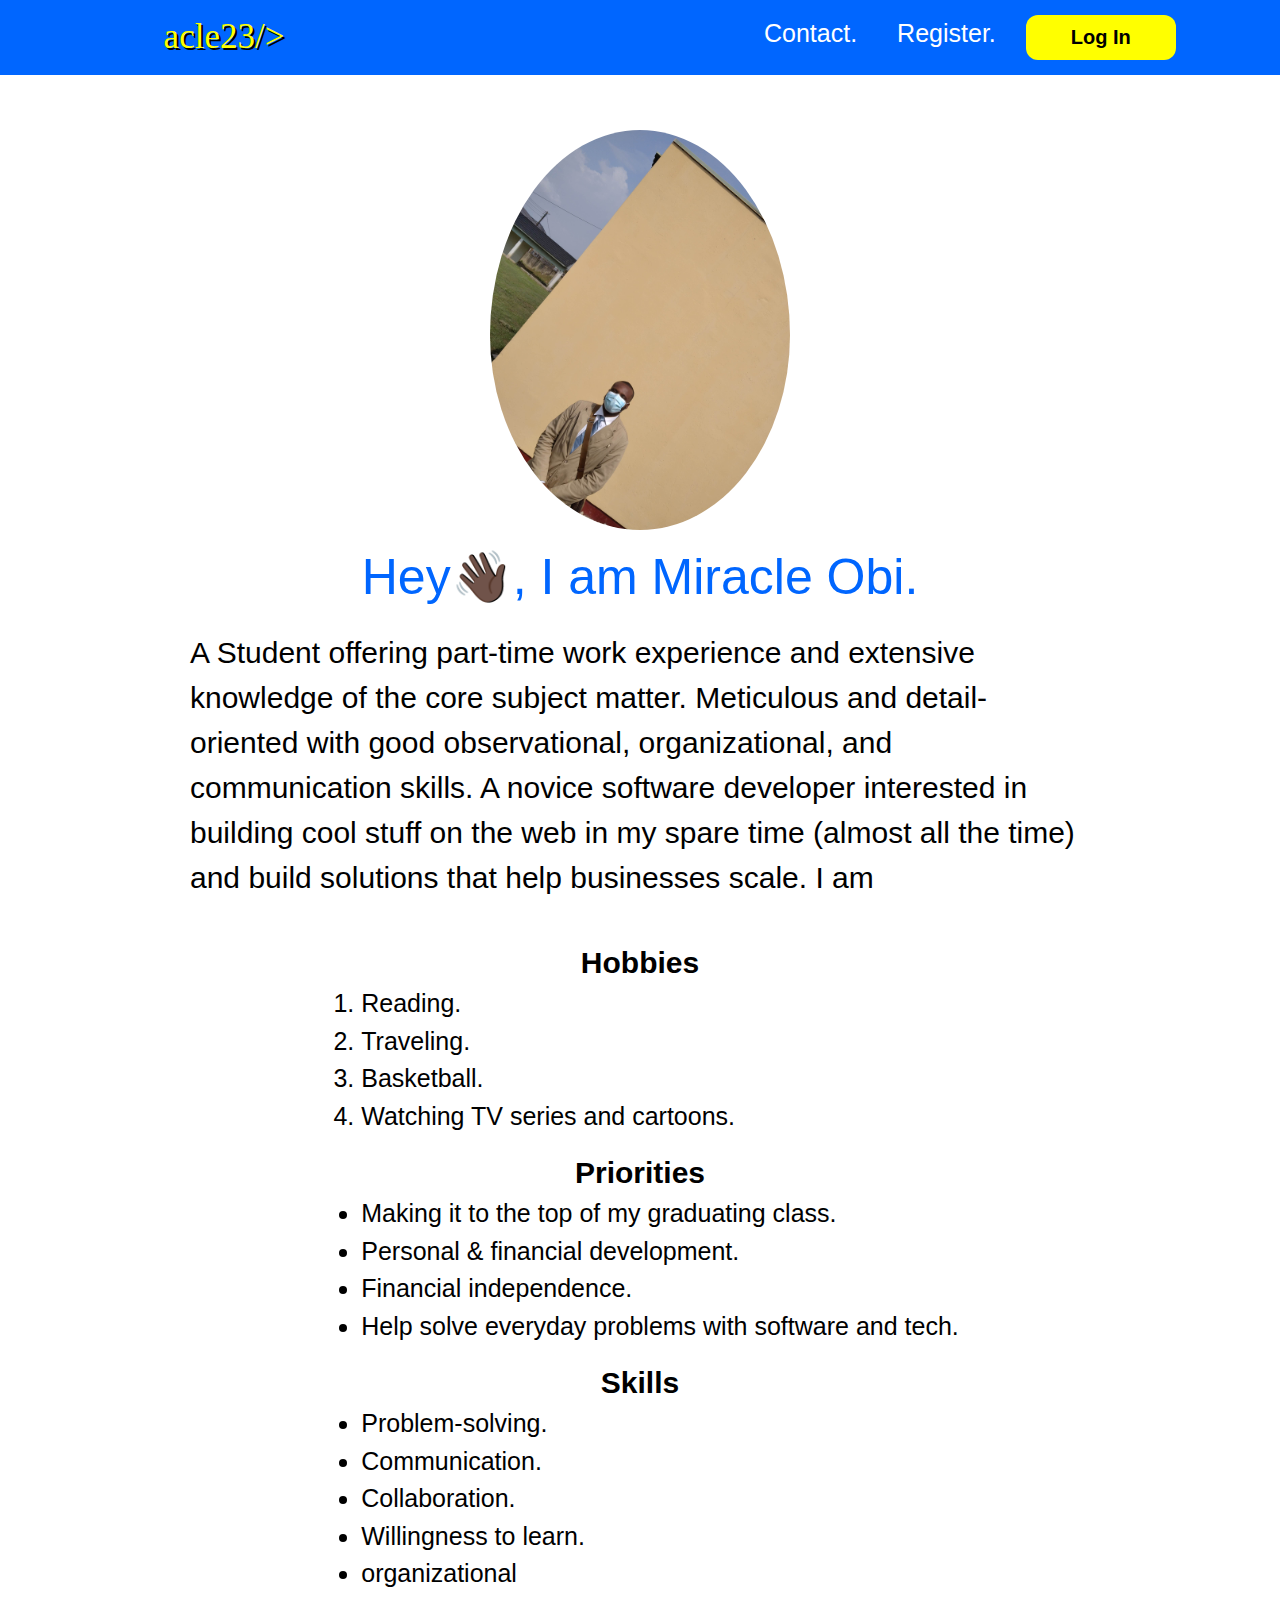
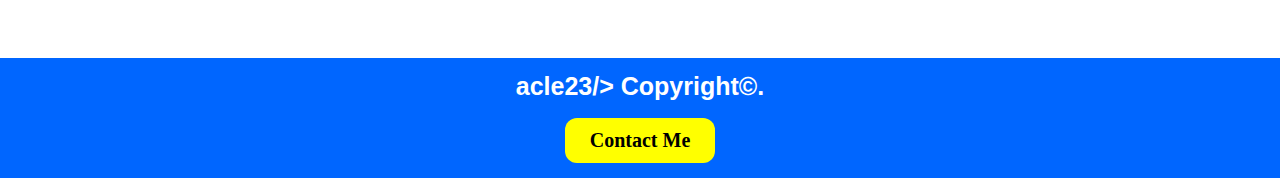
==== index.html @ 6b9d2fe5 "Rename About.html to index.html" ====
<html lang="en">
<head>
    <meta charset="UTF-8">
    <meta http-equiv="X-UA-Compatible" content="IE=edge">
    <meta name="viewport" content="width=device-width, initial-scale=1.0">
    <link rel="stylesheet" href="./style.css" content="text/css">
    <title>About</title>
</head>
    <body>
        <header class="header">
            <nav id="navbar" class="nav-menu">
                <div class="logo">
                    <h1>acle23/></h1>
                </div>
                <ul class="nav-list">
                    <li> 
                        <a href="./contact.html" class="nav-link" id="contact">Contact.</a>
                    </li>
                    <li>
                        <a href="./Register.html" class="nav-link" id="register">Register.</a>
                    </li>
                    <li>
                        <a href="./Login.html" id=button"><button>Log In</button></a>
                    </li>
                </ul>
            </nav>
        </header>
        <main>
            <section class="section-1">
                <img src="./miracle.jpg" alt="Acle23" />
                <h2>Hey&#128075;&#127999;, I am Miracle Obi.</h2>
                <p>
                    A Student offering part-time work experience and extensive knowledge of the 
                    core subject matter. Meticulous and detail- oriented with good observational, organizational, and communication skills.
                    A novice software developer interested in building cool stuff on the web 
                    in my spare time (almost all the time) and build solutions that help businesses scale. 
                    I am 
            <section class="section-2">
                <h3>Hobbies</h3>
                <ol>
                    <li>Reading.</li>
                    <li>Traveling.</li>
                    <li>Basketball.</li>
                    <li>Watching TV series and cartoons.</li>
                </ol>
                <h4>Priorities</h4>
                <ul>
                    <li>Making it to the top of my graduating class.</li>
                    <li>Personal & financial development.</li>
                    <li>Financial independence.</li>
                    <li>Help solve everyday problems with software and tech.</li>
                </ul>
                <h5>Skills</h5>
                <ul>
                    <li>Problem-solving.</li>
                    <li>Communication.</li>
                    <li>Collaboration.</li>
                    <li>Willingness to learn.</li>
                    <li>organizational</li>
                </ul>
            </section>
            
        </main>
    </body>

    <footer class="footer">
        <P>acle23/> Copyright&copy;.</P>
        <a href="mailto:mu.obi@stu.unizik.edu.ng"><button type="button" class="btn-3">Contact Me</button></a>
    </footer>
</html>
---- style.css ----
* {
  margin: 0;
}

html {
  width: 100%;
  height: 100%;
  box-sizing: border-box;
  font-size: 10px;
  scroll-behavior: smooth;
  overflow-x: hidden;
}
  
body {
  position: relative;
  width: 100%;
  height: 100%;
  font-family: 'Trebuchet MS', 'Lucida Sans Unicode', 'Lucida Grande', 'Lucida Sans', Arial, sans-serif;
  font-size: 25px;
  font-weight: 400;
  line-height: 1.5;
  color: #000;
}

h1 {
  width: 35vw;
  font-size: 35px;
  font-family: cursive;
  font-weight: 500;
  color: yellow;
  text-align: center; 
  text-shadow: 2px 2px #000;
}
  
h2 {
  font-size: 50px;
  font-weight: 500;
  color: rgb(0, 102, 255);
  padding-bottom: 15px;
}

h3 {
  font-size: 30px;
  color: #000;
  text-align: center;
  padding-top: 15px;
}

h4 {
  font-size: 30px;
  color: #000;
  text-align: center;
  padding-top: 15px;
}

h5 {
  font-size: 30px;
  color: #000;
  text-align: center;
  padding-top: 15px;
}
  
ul {
  list-style: none;
}
  
ol {
  text-align: start;
}

a {
  text-decoration: none;
  color: #fff;
}

a[id="button"] {
  background: -webkit-linear-gradient(blue, black);
  -webkit-background-clip: text;
  -webkit-text-fill-color: transparent;
}
  
img {
  display: block;
  max-width: 300px;
  width: 100%;
  height: 40%;
  border-radius: 50%;
  padding-bottom: 10px;
}

.header {
  /* keeps navigation bar static/on-top while scrolling */
  position: fixed;

  top: 0;
  display: flex;
  justify-content: center;
  align-items: center;
  padding: 0 20px;
  width: 100%;
  height: 75px;
  background: rgb(0, 102, 255);
  color: #fff;
}

.logo {
  /* 65% of the viewpoint size */
  width: 55vw;

  /* horizontally aligning the image and letter */
  display: flex;
}

nav {
  font-weight: 400;
}

/* horizontally aligns the navigation bar */
.nav-menu {
  display: flex;
  align-items: center;
  justify-content: center;
  flex-direction: row;
}

nav > ul {
  /* horizontally aligning the navigation links */
  width: 45vw;
  display: flex;
  flex-direction: row;
}

/* spacing the navigation content */
.nav-link {
  padding: 20px;
}
  
a[id="about"]:hover {
  background-color: #000;
}

a[id="contact"]:hover {
  background-color: #000;
}

a[id="register"]:hover {
  background-color: #000;
}

button {
  width: 150px;
  height: 45px;
  font-size: 20px;
  background-color: yellow;
  border: none;
  border-radius: 12px;
  text-transform: capitalize;
  font-weight: 700;
  margin: 0 10px;
}

button:hover {
  transform: translateY(-6px);
  cursor: pointer;
}
  
.section-1 {
  margin-top: 13rem;
  display: flex;
  align-items: center;
  justify-content: center;
  flex-direction: column;
  width: 100%;
  height: fit-content;
  background-color: #fff;
}
  
.section-1 > p {
  max-width: 900px;
  font-size: 30px;
  font-weight: 200;
  color: #000;
}

.section-2 {
  margin: 25px auto;
  color: #000;
  padding-bottom: 40px;
}

.section-2 > ul > li {
  list-style: disc;
}

.footer {
  display: flex;
  align-items: center;
  justify-content: space-between;
  flex-direction: column;
  margin: 0;
  padding: 0px;
  background-color: rgb(0, 102, 255);
  width: 100%; 
  height: 120px;
  color: #fff;
  text-align: center;
}

footer > p {
  padding-top: 10px;
}

/* contact page styling */

.title {
  margin-top: 90px;
  text-align: center;
  color: rgb(0, 102, 255);
  font-size: 50px;
  font-family: cursive;
}

fieldset {
  max-width: 600px;
  width: 100%;
  margin: 50px auto;
  height: 600px;
  background: #fff;
  border: 2px solid #000;
  border-radius: 6px;
  box-shadow: 5px 10px rgb(0, 102, 255);
  padding: 12px 20px;
  overflow: hidden;
}

input {
  display: block;
  width: 100%;
  padding: 17px 20px;
  font-size: 15px;
  font-family: inherit;
  box-sizing: border-box;
  border: 2px solid #000;
  border-radius: 10px;
}

textarea[value='text'] {
  width: 100%;
  margin-bottom: 50px;
  box-sizing: border-box;
  font-size: 15px;
  font-family: inherit;
  border: 2px solid #000;
  border-radius: 10px;
}

p {
  font-weight: 700;
}

label {
  width: 150px;
  display: inline-block;
  text-align: start;
  padding: 10px 0px;
  vertical-align: top;
}

.btn {

  /* button styling, positioning, width and height */
  width: 500;
  margin-left: 45px;
  height: 50px;
  font-size: 20px;
  font-family: cursive;
  font-weight: 700;
  text-transform: uppercase;
  border: none;
  background: yellow;
  cursor: pointer;
  color: #000;
}

/* Log in page styling */

fieldset[class='login'] {
  max-width: 600px;
  width: 100%;
  margin: 50px auto;
  height: 400px;
  background: #fff;
  border: 2px solid #000;
  border-radius: 6px;
  box-shadow: 5px 10px rgb(0, 102, 255);
  padding: 12px 20px;
  overflow: hidden;
}

input[type='password'] {
  margin-bottom: 16px;
}

label[class='confirm-password'] {
  display: inline;
}

input[id='confirm-password'] {
  margin-top: 15px;
}

.btn-1 {
  /* button styling, positioning, width and height */
  width: 500;
  margin-top: 30px;
  margin-left: 45px;
  height: 50px;
  font-size: 20px;
  font-family: cursive;
  font-weight: 700;
  text-transform: uppercase;
  border: none;
  background: yellow;
  cursor: pointer;
  color: #000;
}

/* styling for register page */

fieldset[class="information"] {
  max-width: 600px;
  width: 100%;
  margin: 50px auto;
  height: 1200px;
  background: #fff;
  border: 2px solid #000;
  border-radius: 6px;
  box-shadow: 5px 10px rgb(0, 102, 255);
  padding: 12px 20px;
  overflow: hidden;
}

label[class="cell-number"] {
  display: inline;
}

input[id='phone-number'] {
  margin-top: 14px;
}

select {
  display: inline-block;
  width: 100%;
  padding: 17px 20px;
  border: 2px solid #000;
  border-radius: 10px;
  box-sizing: border-box;
}

input[id="last-name"] {
  margin-bottom: 16px;
}

.btn-2 {
  /* button styling, positioning, width and height */
  width: 500;
  margin-top: 30px;
  margin-left: 45px;
  height: 50px;
  font-size: 20px;
  font-family: cursive;
  font-weight: 700;
  text-transform: uppercase;
  border: none;
  background: yellow;
  cursor: pointer;
  color: #000;
}

.btn-3 {
  margin-bottom: 15px;
  font-family: cursive;
}
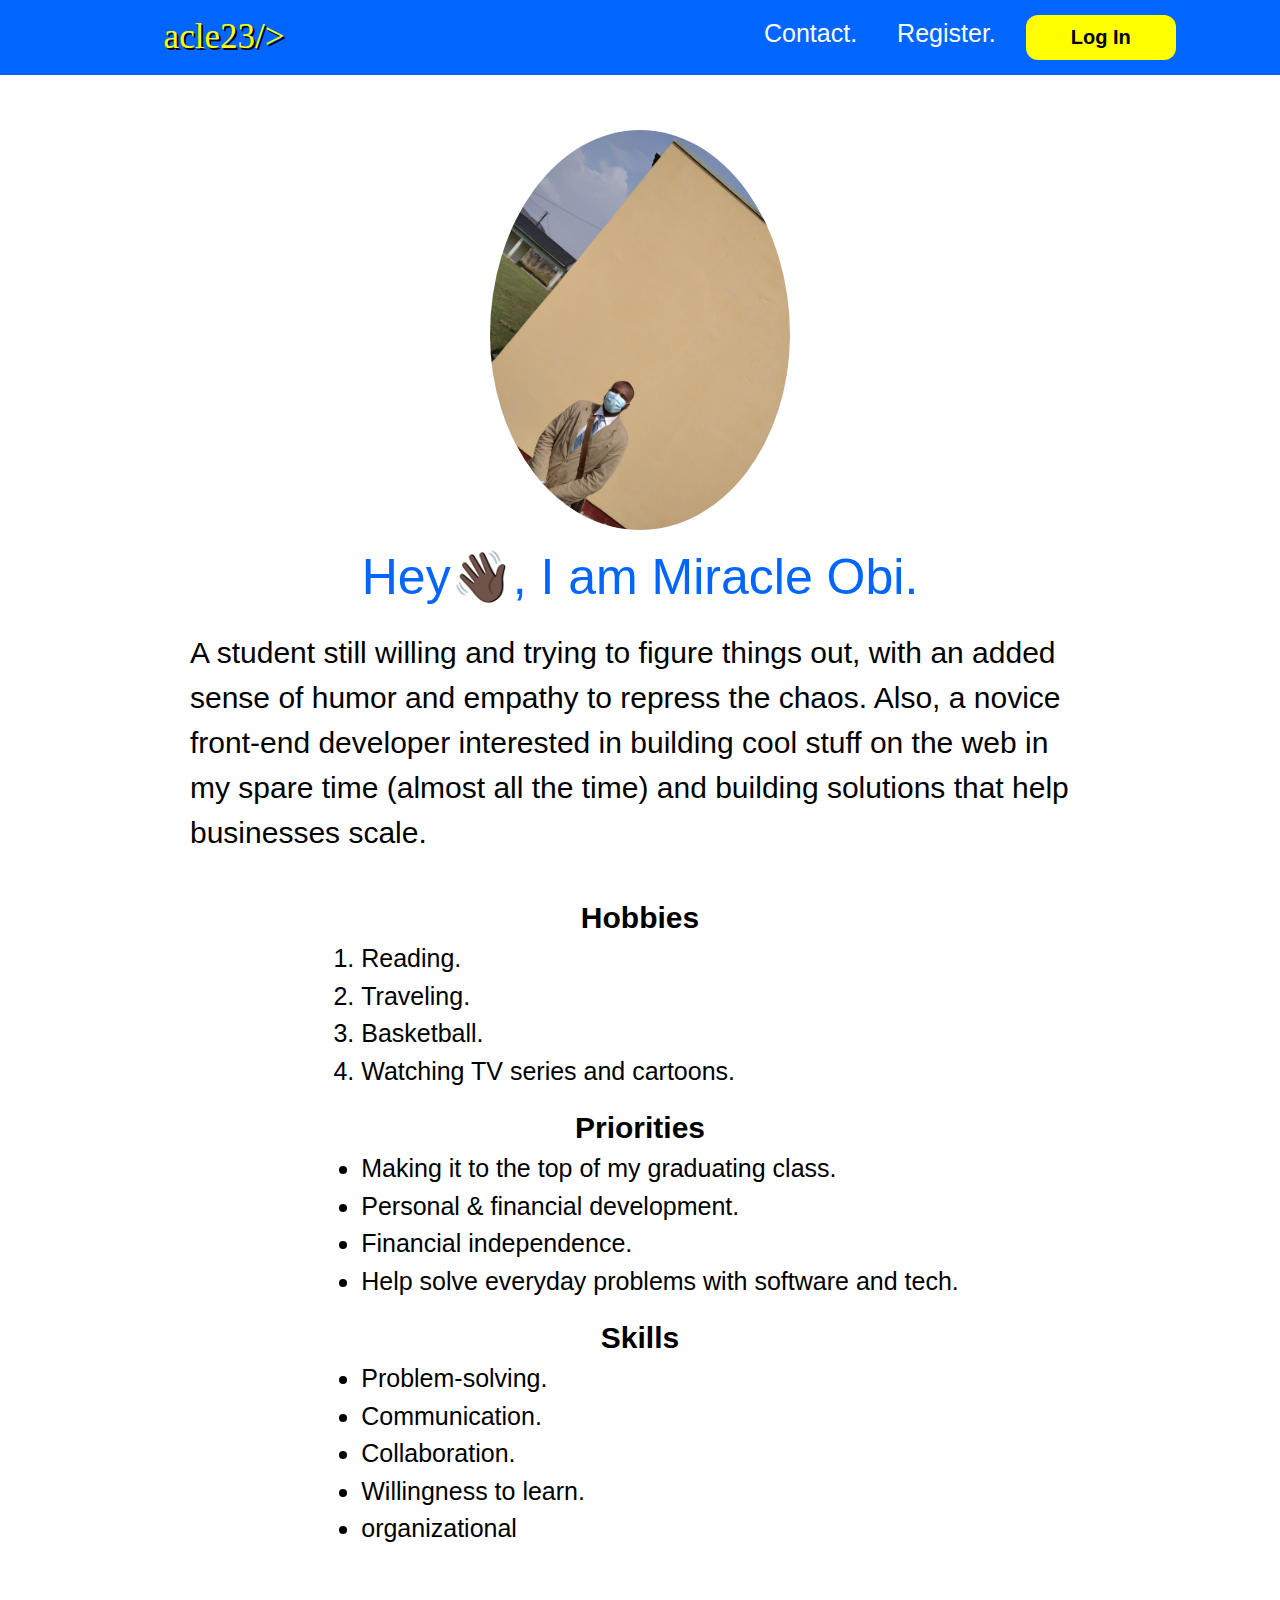
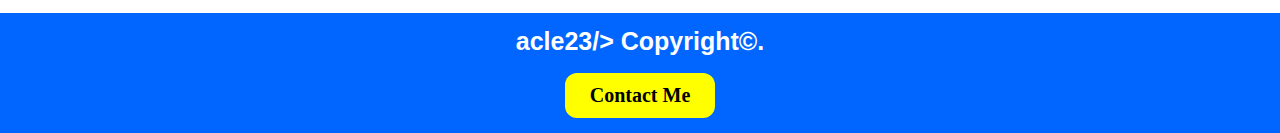
==== commit 8499c5a1: "Update index.html" ====
--- a/index.html
+++ b/index.html
@@ -3,7 +3,7 @@
     <meta charset="UTF-8">
     <meta http-equiv="X-UA-Compatible" content="IE=edge">
     <meta name="viewport" content="width=device-width, initial-scale=1.0">
-    <link rel="stylesheet" href="./style.css" content="text/css">
+    <link rel="stylesheet" href="style.css" content="text/css">
     <title>About</title>
 </head>
     <body>
@@ -14,13 +14,13 @@
                 </div>
                 <ul class="nav-list">
                     <li> 
-                        <a href="./contact.html" class="nav-link" id="contact">Contact.</a>
+                        <a href="contact.html" class="nav-link" id="contact">Contact.</a>
                     </li>
                     <li>
-                        <a href="./Register.html" class="nav-link" id="register">Register.</a>
+                        <a href="register.html" class="nav-link" id="register">Register.</a>
                     </li>
                     <li>
-                        <a href="./Login.html" id=button"><button>Log In</button></a>
+                        <a href="login.html" id=button"><button>Log In</button></a>
                     </li>
                 </ul>
             </nav>
@@ -30,11 +30,10 @@
                 <img src="./miracle.jpg" alt="Acle23" />
                 <h2>Hey&#128075;&#127999;, I am Miracle Obi.</h2>
                 <p>
-                    A Student offering part-time work experience and extensive knowledge of the 
-                    core subject matter. Meticulous and detail- oriented with good observational, organizational, and communication skills.
-                    A novice software developer interested in building cool stuff on the web 
-                    in my spare time (almost all the time) and build solutions that help businesses scale. 
-                    I am 
+                    A student still willing and trying to figure things out, with an added sense of humor and empathy to repress the chaos. Also, a novice front-end 
+                                                     developer interested in building cool stuff on the web in my spare time (almost all the time) and building 
+                                                     solutions that help businesses scale.
+               </p>
             <section class="section-2">
                 <h3>Hobbies</h3>
                 <ol>
